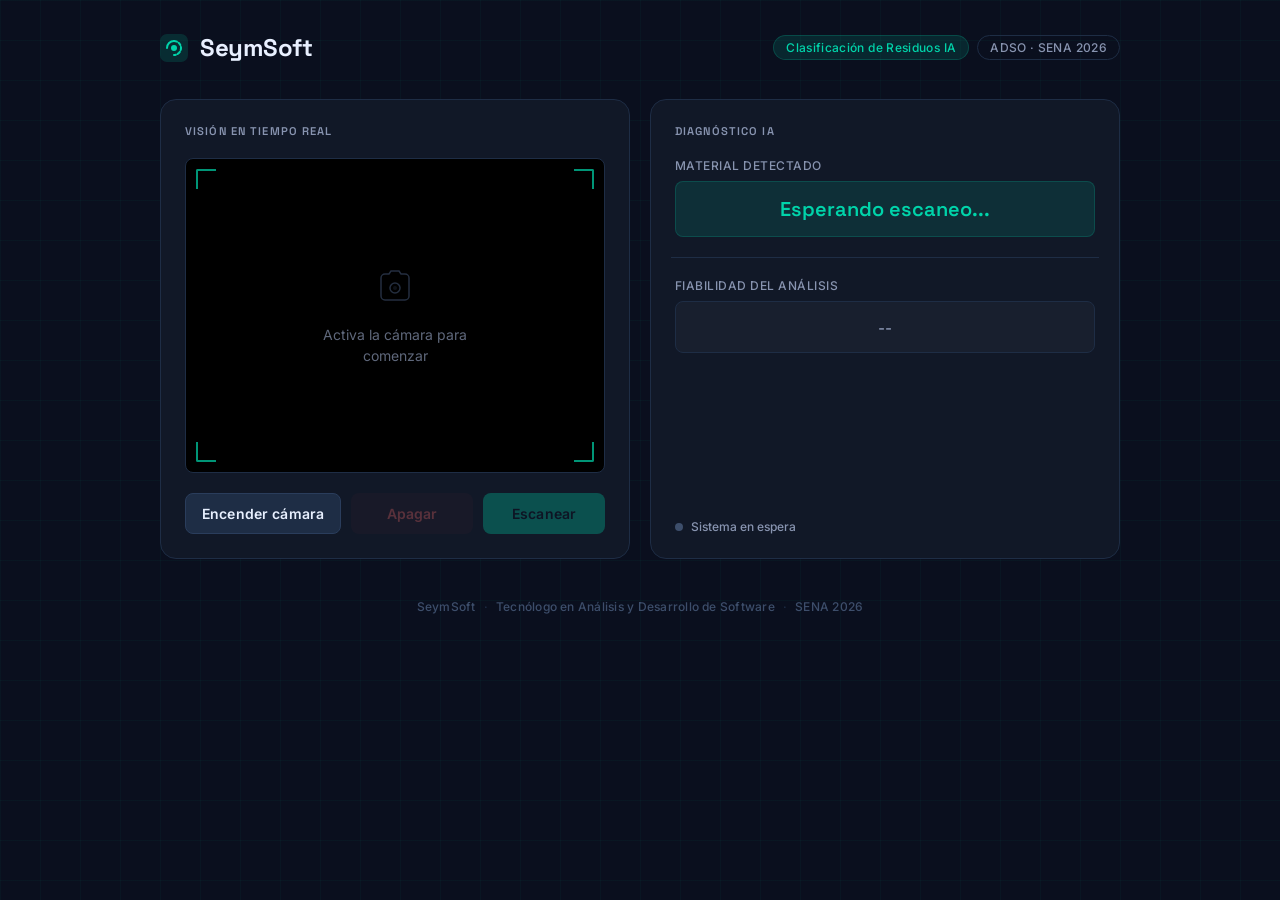
==== public/index.html @ fb292f01 "first commit" ====
<!DOCTYPE html>
<html lang="es">
<head>
    <meta charset="UTF-8">
    <meta name="viewport" content="width=device-width, initial-scale=1.0">
    <title>SeymSoft — Clasificador de Reciclaje</title>
    <link rel="preconnect" href="https://fonts.googleapis.com">
    <link rel="preconnect" href="https://fonts.gstatic.com" crossorigin>
    <link href="https://fonts.googleapis.com/css2?family=Space+Grotesk:wght@400;500;600;700&family=Inter:wght@400;500;600&display=swap" rel="stylesheet">
    <link rel="stylesheet" href="style.css">
</head>
<body>
    <div class="bg-grid"></div>

    <div class="container">
        <header>
            <div class="brand">
                <div class="brand-mark">
                    <svg width="28" height="28" viewBox="0 0 28 28" fill="none" xmlns="http://www.w3.org/2000/svg">
                        <rect width="28" height="28" rx="7" fill="#00D4AA" fill-opacity="0.15"/>
                        <path d="M7 14C7 10.134 10.134 7 14 7" stroke="#00D4AA" stroke-width="2" stroke-linecap="round"/>
                        <path d="M14 7C17.866 7 21 10.134 21 14C21 17.866 17.866 21 14 21" stroke="#00D4AA" stroke-width="2" stroke-linecap="round" stroke-dasharray="3 2"/>
                        <circle cx="14" cy="14" r="3" fill="#00D4AA"/>
                    </svg>
                </div>
                <span class="brand-name">SeymSoft</span>
            </div>
            <div class="header-meta">
                <span class="chip">Clasificación de Residuos IA</span>
                <span class="chip chip-dim">ADSO · SENA 2026</span>
            </div>
        </header>

        <main class="main-content">

            <div class="card camera-card">
                <div class="card-label">Visión en tiempo real</div>
                <div class="video-container">
                    <video id="webcam" autoplay playsinline muted></video>
                    <canvas id="canvas" style="display:none;"></canvas>
                    <div id="camera-placeholder" class="placeholder">
                        <div class="placeholder-icon">
                            <svg width="40" height="40" viewBox="0 0 40 40" fill="none" xmlns="http://www.w3.org/2000/svg">
                                <path d="M6 15V12C6 9.79 7.79 8 10 8H14l2-3h8l2 3h4c2.21 0 4 1.79 4 4v18c0 2.21-1.79 4-4 4H10c-2.21 0-4-1.79-4-4V15Z" stroke="currentColor" stroke-width="1.5" stroke-linecap="round"/>
                                <circle cx="20" cy="22" r="5" stroke="currentColor" stroke-width="1.5"/>
                                <circle cx="20" cy="22" r="2" fill="currentColor" opacity="0.4"/>
                            </svg>
                        </div>
                        <p>Activa la cámara para comenzar</p>
                    </div>
                    <div class="scan-line" id="scan-line"></div>
                    <div class="corner tl"></div>
                    <div class="corner tr"></div>
                    <div class="corner bl"></div>
                    <div class="corner br"></div>
                </div>
                <div class="controls">
                    <button id="btn-start" class="btn btn-primary">Encender cámara</button>
                    <button id="btn-stop" class="btn btn-stop" disabled>Apagar</button>
                    <button id="btn-capture" class="btn btn-accent" disabled>Escanear</button>
                </div>
            </div>

            <div class="card result-card">
                <div class="card-label">Diagnóstico IA</div>

                <div class="result-group">
                    <span class="result-label">Material detectado</span>
                    <div id="output-class" class="result-value result-primary">Esperando escaneo...</div>
                </div>

                <div class="divider"></div>

                <div class="result-group">
                    <span class="result-label">Fiabilidad del análisis</span>
                    <div id="output-confidence" class="result-value result-secondary">--</div>
                </div>

                <div id="loading" class="loading" style="display: none;">
                    <div class="loader-ring">
                        <div></div><div></div><div></div><div></div>
                    </div>
                    <p>Consultando modelo de IA...</p>
                </div>

                <div class="result-footer">
                    <div class="status-dot" id="status-dot"></div>
                    <span id="status-text">Sistema en espera</span>
                </div>
            </div>

        </main>

        <footer>
            <span>SeymSoft</span>
            <span class="sep">·</span>
            <span>Tecnólogo en Análisis y Desarrollo de Software</span>
            <span class="sep">·</span>
            <span>SENA 2026</span>
        </footer>
    </div>

    <script src="script.js"></script>
</body>
</html>
---- public/style.css ----
/* ─── Tokens ─────────────────────────────────────────── */
:root {
    --navy:       #0A0F1E;
    --navy-card:  #111827;
    --navy-border:#1E2D45;
    --teal:       #00D4AA;
    --teal-dim:   rgba(0, 212, 170, 0.12);
    --teal-glow:  rgba(0, 212, 170, 0.25);
    --text-1:     #E8F0FF;
    --text-2:     #8894B0;
    --text-3:     #3D4E6B;
    --font-display: 'Space Grotesk', sans-serif;
    --font-body:    'Inter', sans-serif;
    --radius-card:  16px;
    --radius-sm:    8px;
    --transition:   0.2s cubic-bezier(0.4, 0, 0.2, 1);
}

/* ─── Reset & Base ───────────────────────────────────── */
*, *::before, *::after { box-sizing: border-box; margin: 0; padding: 0; }

body {
    font-family: var(--font-body);
    background-color: var(--navy);
    color: var(--text-1);
    min-height: 100vh;
    display: flex;
    flex-direction: column;
    align-items: center;
    padding: 32px 16px 48px;
    position: relative;
    overflow-x: hidden;
}

/* ─── Subtle Grid Background ─────────────────────────── */
.bg-grid {
    position: fixed;
    inset: 0;
    background-image:
        linear-gradient(rgba(0,212,170,0.04) 1px, transparent 1px),
        linear-gradient(90deg, rgba(0,212,170,0.04) 1px, transparent 1px);
    background-size: 40px 40px;
    pointer-events: none;
    z-index: 0;
}

.container {
    width: 100%;
    max-width: 960px;
    position: relative;
    z-index: 1;
}

/* ─── Header ─────────────────────────────────────────── */
header {
    display: flex;
    align-items: center;
    justify-content: space-between;
    flex-wrap: wrap;
    gap: 16px;
    margin-bottom: 36px;
}

.brand {
    display: flex;
    align-items: center;
    gap: 12px;
}

.brand-mark {
    display: flex;
    align-items: center;
    justify-content: center;
}

.brand-name {
    font-family: var(--font-display);
    font-size: 1.5rem;
    font-weight: 700;
    color: var(--text-1);
    letter-spacing: -0.02em;
}

.header-meta {
    display: flex;
    align-items: center;
    gap: 8px;
    flex-wrap: wrap;
}

.chip {
    font-family: var(--font-body);
    font-size: 0.75rem;
    font-weight: 500;
    letter-spacing: 0.03em;
    color: var(--teal);
    background: var(--teal-dim);
    border: 1px solid rgba(0,212,170,0.2);
    border-radius: 100px;
    padding: 4px 12px;
}

.chip-dim {
    color: var(--text-2);
    background: transparent;
    border-color: var(--navy-border);
}

/* ─── Layout ─────────────────────────────────────────── */
.main-content {
    display: grid;
    grid-template-columns: 1fr 1fr;
    gap: 20px;
}

@media (max-width: 680px) {
    .main-content { grid-template-columns: 1fr; }
    header { justify-content: flex-start; }
}

/* ─── Cards ──────────────────────────────────────────── */
.card {
    background: var(--navy-card);
    border: 1px solid var(--navy-border);
    border-radius: var(--radius-card);
    padding: 24px;
    display: flex;
    flex-direction: column;
    gap: 20px;
}

.card-label {
    font-family: var(--font-display);
    font-size: 0.7rem;
    font-weight: 600;
    letter-spacing: 0.1em;
    text-transform: uppercase;
    color: var(--text-2);
}

/* ─── Camera Area ─────────────────────────────────────── */
.video-container {
    position: relative;
    width: 100%;
    background: #000;
    border-radius: var(--radius-sm);
    overflow: hidden;
    aspect-ratio: 4 / 3;
    display: flex;
    justify-content: center;
    align-items: center;
    border: 1px solid var(--navy-border);
}

#webcam {
    width: 100%;
    height: 100%;
    object-fit: cover;
    display: block;
}

/* Corner brackets — the signature element */
.corner {
    position: absolute;
    width: 20px;
    height: 20px;
    border-color: var(--teal);
    border-style: solid;
    opacity: 0.7;
}
.corner.tl { top: 10px; left: 10px;  border-width: 2px 0 0 2px; border-radius: 2px 0 0 0; }
.corner.tr { top: 10px; right: 10px; border-width: 2px 2px 0 0; border-radius: 0 2px 0 0; }
.corner.bl { bottom: 10px; left: 10px;  border-width: 0 0 2px 2px; border-radius: 0 0 0 2px; }
.corner.br { bottom: 10px; right: 10px; border-width: 0 2px 2px 0; border-radius: 0 0 2px 0; }

/* Scan line — animates when active */
.scan-line {
    position: absolute;
    left: 0;
    right: 0;
    height: 2px;
    background: linear-gradient(90deg, transparent, var(--teal), transparent);
    opacity: 0;
    transform: translateY(-50%);
    top: 50%;
    pointer-events: none;
    transition: none;
}

.scan-line.active {
    opacity: 1;
    animation: scanMove 1.6s ease-in-out infinite;
}

@keyframes scanMove {
    0%   { top: 10%; opacity: 0; }
    10%  { opacity: 1; }
    90%  { opacity: 1; }
    100% { top: 90%; opacity: 0; }
}

.placeholder {
    position: absolute;
    inset: 0;
    display: flex;
    flex-direction: column;
    align-items: center;
    justify-content: center;
    gap: 14px;
    color: var(--text-3);
    text-align: center;
    padding: 20px;
}

.placeholder-icon {
    color: var(--text-3);
    opacity: 0.6;
}

.placeholder p {
    font-family: var(--font-body);
    font-size: 0.875rem;
    color: var(--text-2);
    opacity: 0.7;
    max-width: 180px;
    line-height: 1.5;
}

/* ─── Controls ───────────────────────────────────────── */
.controls {
    display: flex;
    gap: 10px;
    flex-wrap: wrap;
}

.btn-stop {
    background: rgba(255, 80, 80, 0.1);
    color: #FF6B6B;
    border: 1px solid rgba(255, 80, 80, 0.25);
    flex: 0 1 auto;
}

.btn-stop:hover:not(:disabled) {
    background: rgba(255, 80, 80, 0.2);
}

.btn {
    flex: 1;
    padding: 11px 16px;
    border: none;
    border-radius: var(--radius-sm);
    font-family: var(--font-body);
    font-size: 0.875rem;
    font-weight: 600;
    cursor: pointer;
    transition: background var(--transition), opacity var(--transition), transform var(--transition);
    letter-spacing: 0.01em;
    white-space: nowrap;
}

.btn:active:not(:disabled) { transform: scale(0.97); }

.btn:disabled {
    opacity: 0.3;
    cursor: not-allowed;
}

.btn-primary {
    background: var(--navy-border);
    color: var(--text-1);
    border: 1px solid #2A3D5C;
}

.btn-primary:hover:not(:disabled) {
    background: #263550;
}

.btn-accent {
    background: var(--teal);
    color: #0A0F1E;
}

.btn-accent:hover:not(:disabled) {
    background: #00EFC1;
}

/* ─── Result Card ─────────────────────────────────────── */
.result-card { justify-content: flex-start; }

.result-group {
    display: flex;
    flex-direction: column;
    gap: 8px;
}

.result-label {
    font-size: 0.75rem;
    font-weight: 500;
    letter-spacing: 0.04em;
    text-transform: uppercase;
    color: var(--text-2);
}

.result-value {
    border-radius: var(--radius-sm);
    padding: 14px 16px;
    font-family: var(--font-display);
    font-size: 1.25rem;
    font-weight: 600;
    text-align: center;
    min-height: 52px;
    display: flex;
    align-items: center;
    justify-content: center;
}

.result-primary {
    background: var(--teal-dim);
    color: var(--teal);
    border: 1px solid rgba(0,212,170,0.18);
}

.result-secondary {
    background: rgba(255,255,255,0.03);
    color: var(--text-2);
    border: 1px solid var(--navy-border);
    font-size: 1rem;
    font-weight: 500;
}

.divider {
    height: 1px;
    background: var(--navy-border);
    margin: 0 -4px;
}

/* ─── Status ─────────────────────────────────────────── */
.result-footer {
    margin-top: auto;
    display: flex;
    align-items: center;
    gap: 8px;
}

.status-dot {
    width: 8px;
    height: 8px;
    border-radius: 50%;
    background: var(--text-3);
    flex-shrink: 0;
    transition: background var(--transition);
}

.status-dot.active {
    background: var(--teal);
    box-shadow: 0 0 8px var(--teal-glow);
    animation: pulse 2s ease infinite;
}

@keyframes pulse {
    0%, 100% { box-shadow: 0 0 4px var(--teal-glow); }
    50%       { box-shadow: 0 0 14px var(--teal-glow); }
}

#status-text {
    font-size: 0.75rem;
    color: var(--text-2);
    font-weight: 500;
}

/* ─── Loading ─────────────────────────────────────────── */
.loading {
    display: flex;
    flex-direction: column;
    align-items: center;
    gap: 12px;
    padding: 16px 0;
}

.loading p {
    font-size: 0.8rem;
    color: var(--text-2);
    font-weight: 500;
}

.loader-ring {
    display: inline-block;
    position: relative;
    width: 36px;
    height: 36px;
}

.loader-ring div {
    box-sizing: border-box;
    display: block;
    position: absolute;
    width: 28px;
    height: 28px;
    margin: 4px;
    border: 2px solid transparent;
    border-top-color: var(--teal);
    border-radius: 50%;
    animation: loader-spin 1.1s cubic-bezier(0.5, 0, 0.5, 1) infinite;
}

.loader-ring div:nth-child(1) { animation-delay: -0.45s; }
.loader-ring div:nth-child(2) { animation-delay: -0.3s; border-top-color: rgba(0,212,170,0.6); }
.loader-ring div:nth-child(3) { animation-delay: -0.15s; border-top-color: rgba(0,212,170,0.3); }
.loader-ring div:nth-child(4) { border-top-color: rgba(0,212,170,0.1); }

@keyframes loader-spin {
    0%   { transform: rotate(0deg); }
    100% { transform: rotate(360deg); }
}

/* ─── Footer ─────────────────────────────────────────── */
footer {
    display: flex;
    align-items: center;
    justify-content: center;
    flex-wrap: wrap;
    gap: 8px;
    margin-top: 40px;
    font-size: 0.75rem;
    color: var(--text-3);
    font-weight: 500;
    letter-spacing: 0.02em;
}

.sep { color: var(--navy-border); }

@media (max-width: 480px) {
    body { padding: 20px 12px 36px; }
    header { gap: 12px; }
    .brand-name { font-size: 1.25rem; }
    .card { padding: 18px; gap: 16px; }
    .result-value { font-size: 1.1rem; }
    .controls { flex-direction: column; }
}

@media (prefers-reduced-motion: reduce) {
    .scan-line, .status-dot, .loader-ring div { animation: none !important; }
}
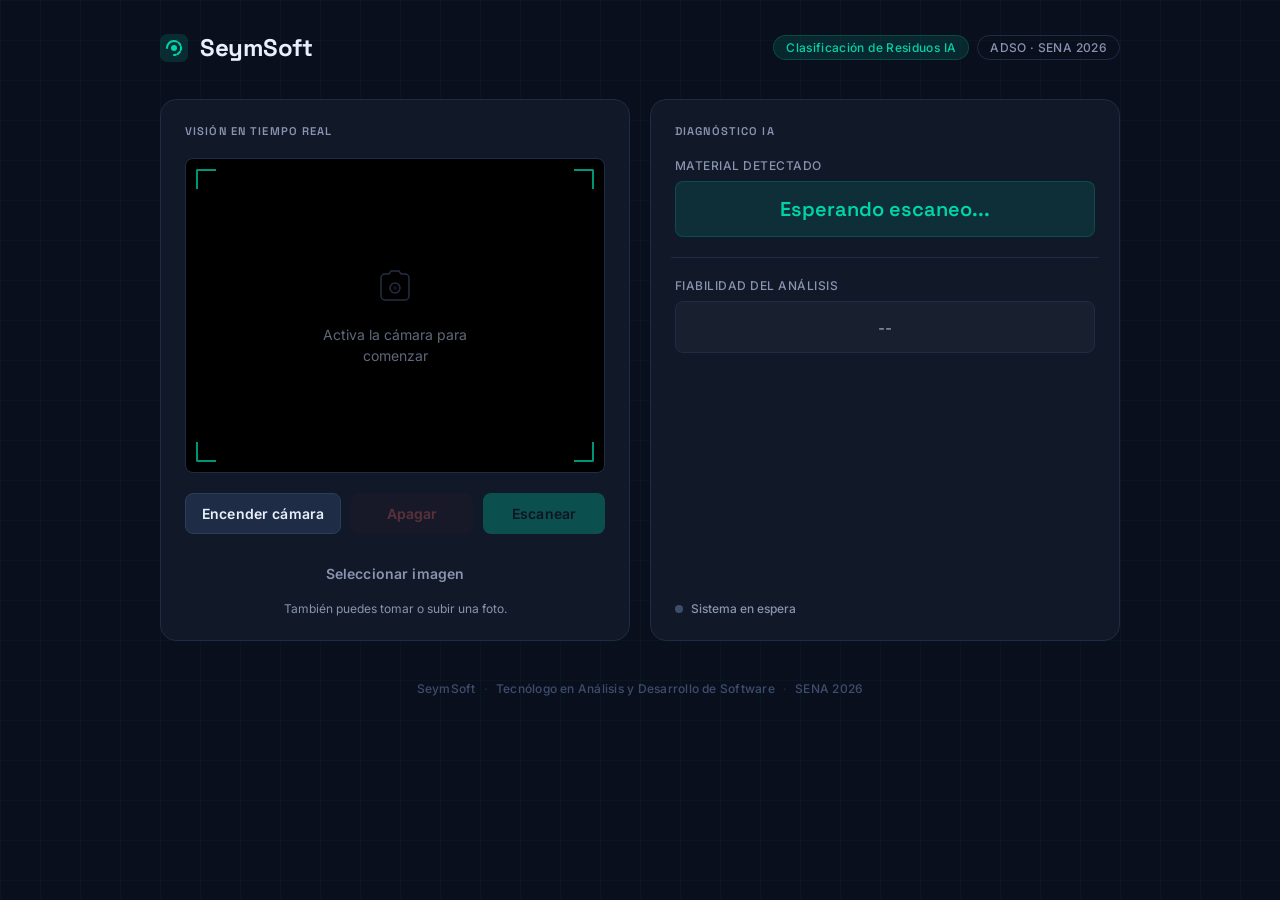
==== commit ea2891ec: "ajustes previos al despliegue" ====
--- a/public/index.html
+++ b/public/index.html
@@ -36,7 +36,8 @@
             <div class="card camera-card">
                 <div class="card-label">Visión en tiempo real</div>
                 <div class="video-container">
-                    <video id="webcam" autoplay playsinline muted></video>
+                    <video id="webcam" autoplay playsinline muted aria-label="Vista de la cámara"></video>
+                    <img id="image-preview" alt="Imagen seleccionada para analizar">
                     <canvas id="canvas" style="display:none;"></canvas>
                     <div id="camera-placeholder" class="placeholder">
                         <div class="placeholder-icon">
@@ -55,9 +56,14 @@
                     <div class="corner br"></div>
                 </div>
                 <div class="controls">
-                    <button id="btn-start" class="btn btn-primary">Encender cámara</button>
-                    <button id="btn-stop" class="btn btn-stop" disabled>Apagar</button>
-                    <button id="btn-capture" class="btn btn-accent" disabled>Escanear</button>
+                    <button id="btn-start" class="btn btn-primary" type="button">Encender cámara</button>
+                    <button id="btn-stop" class="btn btn-stop" type="button" disabled>Apagar</button>
+                    <button id="btn-capture" class="btn btn-accent" type="button" disabled>Escanear</button>
+                </div>
+                <div class="upload-control">
+                    <input id="image-input" type="file" accept="image/jpeg,image/png,image/webp" capture="environment">
+                    <button id="btn-upload" class="btn btn-secondary" type="button">Seleccionar imagen</button>
+                    <span>También puedes tomar o subir una foto.</span>
                 </div>
             </div>
 
@@ -66,7 +72,7 @@
 
                 <div class="result-group">
                     <span class="result-label">Material detectado</span>
-                    <div id="output-class" class="result-value result-primary">Esperando escaneo...</div>
+                    <div id="output-class" class="result-value result-primary" aria-live="polite">Esperando escaneo...</div>
                 </div>
 
                 <div class="divider"></div>
@@ -83,7 +89,7 @@
                     <p>Consultando modelo de IA...</p>
                 </div>
 
-                <div class="result-footer">
+                <div class="result-footer" role="status" aria-live="polite">
                     <div class="status-dot" id="status-dot"></div>
                     <span id="status-text">Sistema en espera</span>
                 </div>
@@ -102,4 +108,4 @@
 
     <script src="script.js"></script>
 </body>
-</html>+</html>
--- a/public/style.css
+++ b/public/style.css
@@ -156,7 +156,14 @@
     width: 100%;
     height: 100%;
     object-fit: cover;
-    display: block;
+    display: none;
+}
+
+#image-preview {
+    width: 100%;
+    height: 100%;
+    object-fit: contain;
+    display: none;
 }
 
 /* Corner brackets — the signature element */
@@ -233,6 +240,34 @@
     flex-wrap: wrap;
 }
 
+.upload-control {
+    display: grid;
+    gap: 8px;
+}
+
+.upload-control input {
+    display: none;
+}
+
+.upload-control span {
+    color: var(--text-2);
+    font-size: 0.75rem;
+    text-align: center;
+}
+
+.btn-secondary {
+    width: 100%;
+    background: transparent;
+    color: var(--text-2);
+    border: 1px dashed #2A3D5C;
+}
+
+.btn-secondary:hover:not(:disabled) {
+    color: var(--text-1);
+    border-color: var(--teal);
+    background: var(--teal-dim);
+}
+
 .btn-stop {
     background: rgba(255, 80, 80, 0.1);
     color: #FF6B6B;
@@ -440,4 +475,4 @@
 
 @media (prefers-reduced-motion: reduce) {
     .scan-line, .status-dot, .loader-ring div { animation: none !important; }
-}+}
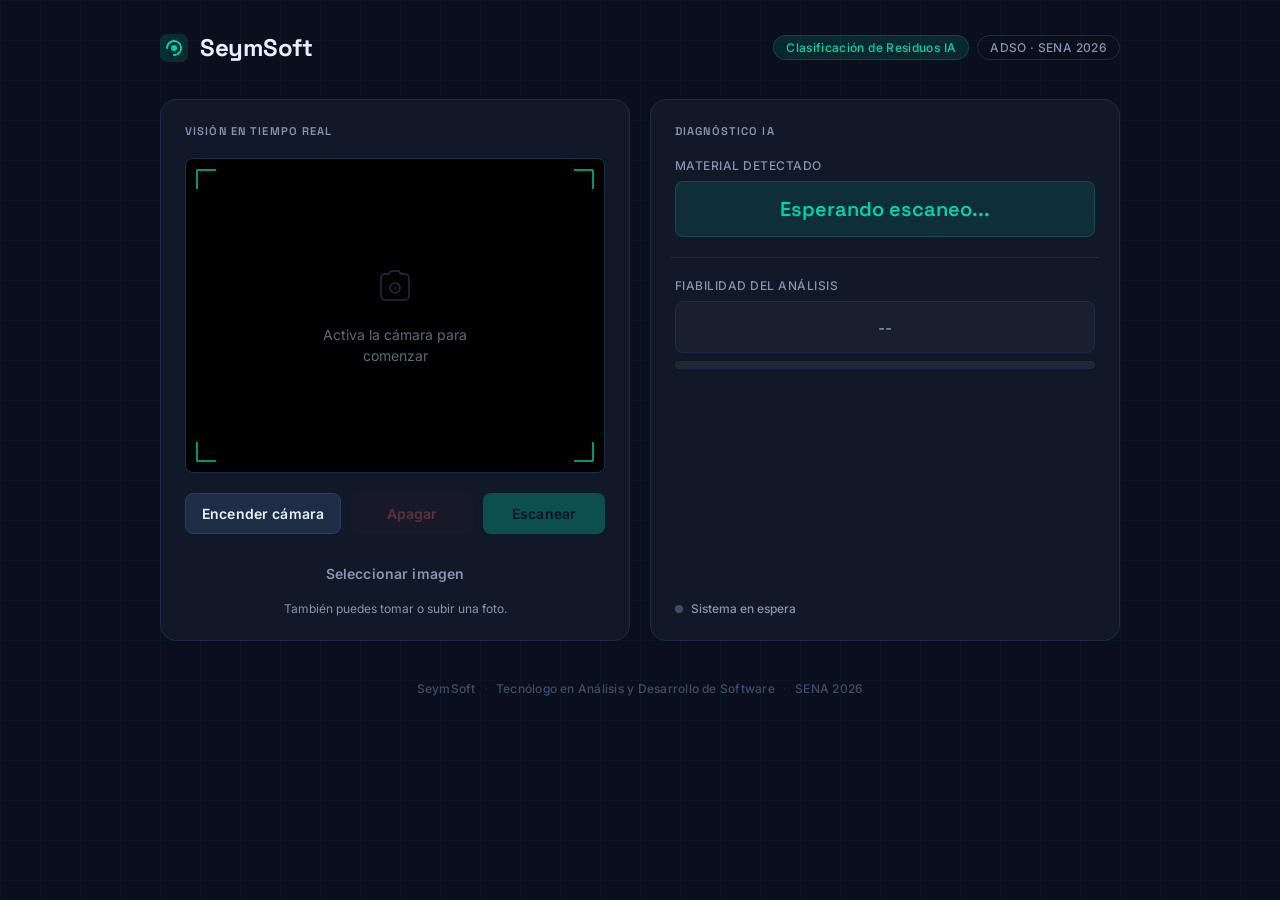
==== commit 3e4a28c4: "Cambios Yorman" ====
--- a/public/index.html
+++ b/public/index.html
@@ -80,6 +80,29 @@
                 <div class="result-group">
                     <span class="result-label">Fiabilidad del análisis</span>
                     <div id="output-confidence" class="result-value result-secondary">--</div>
+                    <div
+                        id="confidence-track"
+                        class="confidence-track"
+                        role="progressbar"
+                        aria-label="Confianza del análisis"
+                        aria-valuemin="0"
+                        aria-valuemax="100"
+                        aria-valuenow="0"
+                    >
+                        <div id="confidence-bar" class="confidence-bar"></div>
+                    </div>
+                </div>
+
+                <div id="result-details" class="result-details" hidden>
+                    <div class="result-detail">
+                        <span class="result-label">Segunda opción</span>
+                        <p id="output-second-option">--</p>
+                    </div>
+
+                    <div class="result-detail recommendation">
+                        <span class="result-label">Recomendación</span>
+                        <p id="output-recommendation">--</p>
+                    </div>
                 </div>
 
                 <div id="loading" class="loading" style="display: none;">
--- a/public/style.css
+++ b/public/style.css
@@ -353,6 +353,20 @@
     background: var(--teal-dim);
     color: var(--teal);
     border: 1px solid rgba(0,212,170,0.18);
+    transition:
+        color var(--transition),
+        background var(--transition),
+        border-color var(--transition);
+}
+
+.result-primary.is-reliable {
+    border-color: rgba(0,212,170,0.35);
+}
+
+.result-primary.is-uncertain {
+    background: rgba(255, 184, 77, 0.08);
+    color: #FFB84D;
+    border-color: rgba(255, 184, 77, 0.3);
 }
 
 .result-secondary {
@@ -367,6 +381,62 @@
     height: 1px;
     background: var(--navy-border);
     margin: 0 -4px;
+}
+
+.confidence-track {
+    width: 100%;
+    height: 8px;
+    overflow: hidden;
+    border-radius: 999px;
+    background: rgba(255,255,255,0.06);
+    border: 1px solid var(--navy-border);
+}
+
+.confidence-bar {
+    width: 0;
+    height: 100%;
+    border-radius: inherit;
+    background: var(--text-3);
+    transition:
+        width 500ms ease,
+        background var(--transition);
+}
+
+.confidence-track.is-reliable .confidence-bar {
+    background: var(--teal);
+    box-shadow: 0 0 10px var(--teal-glow);
+}
+
+.confidence-track.is-uncertain .confidence-bar {
+    background: #FFB84D;
+}
+
+.result-details {
+    display: grid;
+    gap: 12px;
+}
+
+.result-details[hidden] {
+    display: none;
+}
+
+.result-detail {
+    padding: 12px 14px;
+    border: 1px solid var(--navy-border);
+    border-radius: var(--radius-sm);
+    background: rgba(255,255,255,0.025);
+}
+
+.result-detail p {
+    margin: 6px 0 0;
+    color: var(--text-1);
+    font-size: 0.9rem;
+    line-height: 1.5;
+}
+
+.result-detail.recommendation {
+    border-color: rgba(0,212,170,0.18);
+    background: rgba(0,212,170,0.04);
 }
 
 /* ─── Status ─────────────────────────────────────────── */
@@ -390,6 +460,11 @@
     background: var(--teal);
     box-shadow: 0 0 8px var(--teal-glow);
     animation: pulse 2s ease infinite;
+}
+
+.status-dot.uncertain {
+    background: #FFB84D;
+    box-shadow: 0 0 8px rgba(255, 184, 77, 0.35);
 }
 
 @keyframes pulse {
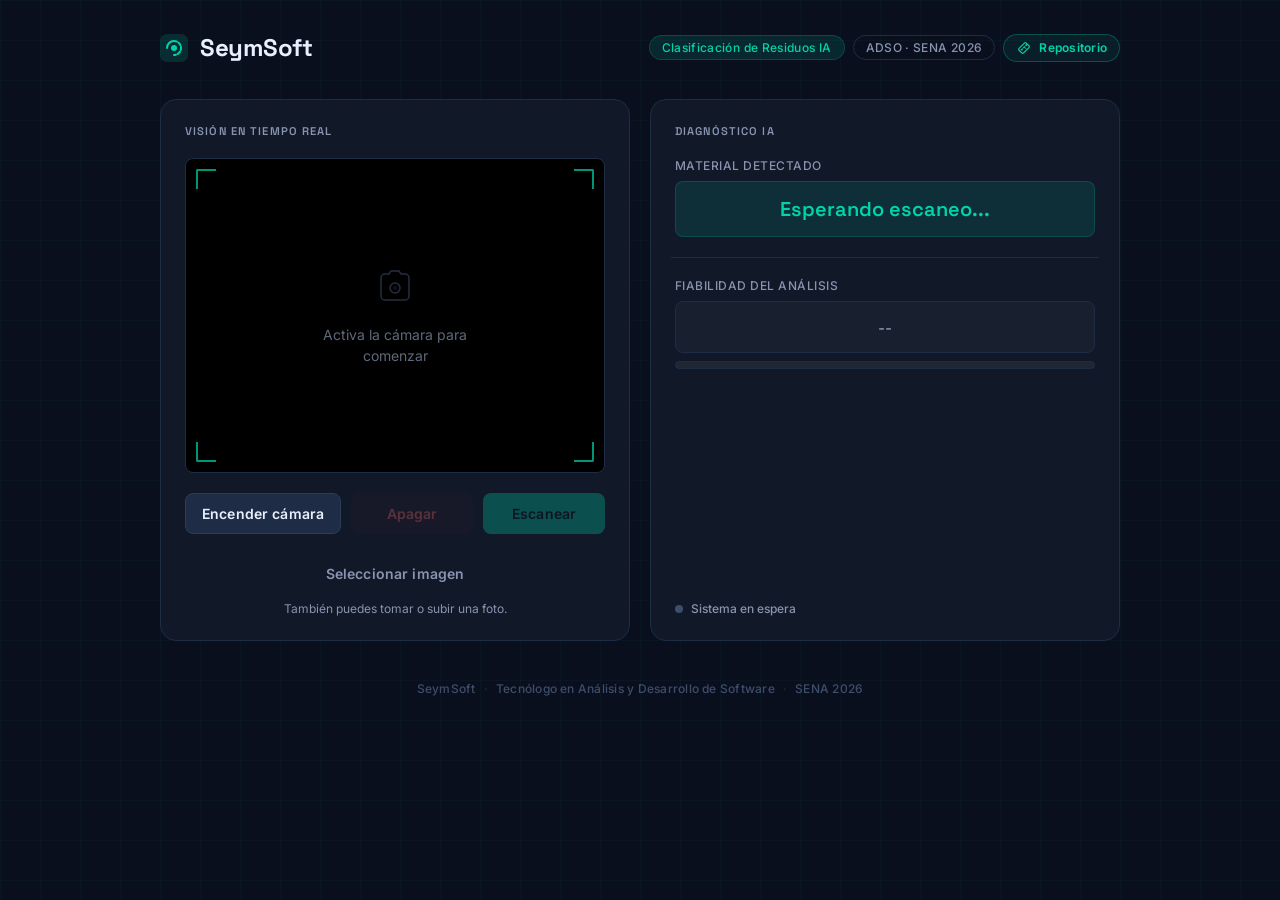
==== commit 9f3dbb71: "Boton Repositorio" ====
--- a/public/index.html
+++ b/public/index.html
@@ -28,6 +28,22 @@
             <div class="header-meta">
                 <span class="chip">Clasificación de Residuos IA</span>
                 <span class="chip chip-dim">ADSO · SENA 2026</span>
+                <a
+                    class="repo-link"
+                    href="https://proyecto-de-reciclaje.onrender.com/"
+                    target="_blank"
+                    rel="noopener noreferrer"
+                    aria-label="Abrir repositorio del proyecto"
+                >
+                    <svg width="16" height="16" viewBox="0 0 24 24" aria-hidden="true" focusable="false">
+                        <path d="M15.4 4.6 19.4 8.6c.8.8.8 2 0 2.8l-8 8c-.8.8-2 .8-2.8 0l-4-4c-.8-.8-.8-2 0-2.8l8-8c.8-.8 2-.8 2.8 0Z" fill="none" stroke="currentColor" stroke-width="1.8" stroke-linejoin="round"/>
+                        <circle cx="8.5" cy="14.5" r="1.4" fill="currentColor"/>
+                        <circle cx="12" cy="11" r="1.4" fill="currentColor"/>
+                        <circle cx="15.5" cy="7.5" r="1.4" fill="currentColor"/>
+                        <path d="M9.5 13.5 11 12M13 10l1.5-1.5M13 11l2.7 2.7" stroke="currentColor" stroke-width="1.5" stroke-linecap="round"/>
+                    </svg>
+                    <span>Repositorio</span>
+                </a>
             </div>
         </header>
 
--- a/public/style.css
+++ b/public/style.css
@@ -106,6 +106,44 @@
     border-color: var(--navy-border);
 }
 
+.repo-link {
+    display: inline-flex;
+    align-items: center;
+    gap: 7px;
+    min-height: 28px;
+    padding: 5px 12px;
+    border: 1px solid rgba(0,212,170,0.28);
+    border-radius: 100px;
+    background: rgba(0, 212, 170, 0.08);
+    color: var(--teal);
+    font-family: var(--font-body);
+    font-size: 0.75rem;
+    font-weight: 600;
+    letter-spacing: 0.02em;
+    text-decoration: none;
+    transition:
+        background var(--transition),
+        border-color var(--transition),
+        color var(--transition),
+        transform var(--transition);
+}
+
+.repo-link:hover,
+.repo-link:focus-visible {
+    background: var(--teal);
+    border-color: var(--teal);
+    color: var(--navy);
+    outline: none;
+}
+
+.repo-link:active {
+    transform: scale(0.97);
+}
+
+.repo-link svg {
+    flex-shrink: 0;
+}
+
 /* ─── Layout ─────────────────────────────────────────── */
 .main-content {
     display: grid;
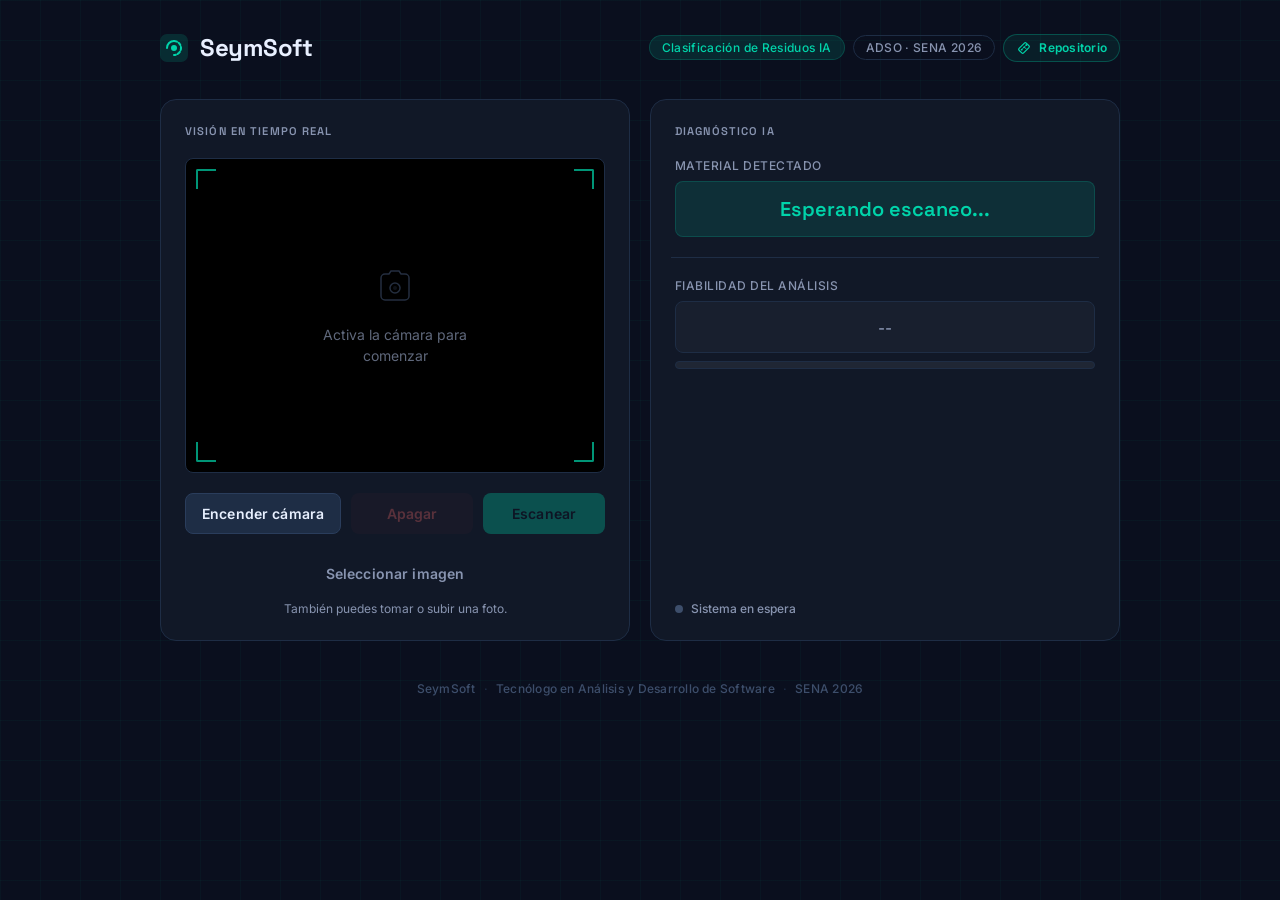
==== commit 157cc75d: "Enlace Git" ====
--- a/public/index.html
+++ b/public/index.html
@@ -30,7 +30,7 @@
                 <span class="chip chip-dim">ADSO · SENA 2026</span>
                 <a
                     class="repo-link"
-                    href="https://proyecto-de-reciclaje.onrender.com/"
+                    href="https://github.com/s3b4st1an-b3/Proyecto_de_reciclaje"
                     target="_blank"
                     rel="noopener noreferrer"
                     aria-label="Abrir repositorio del proyecto"
